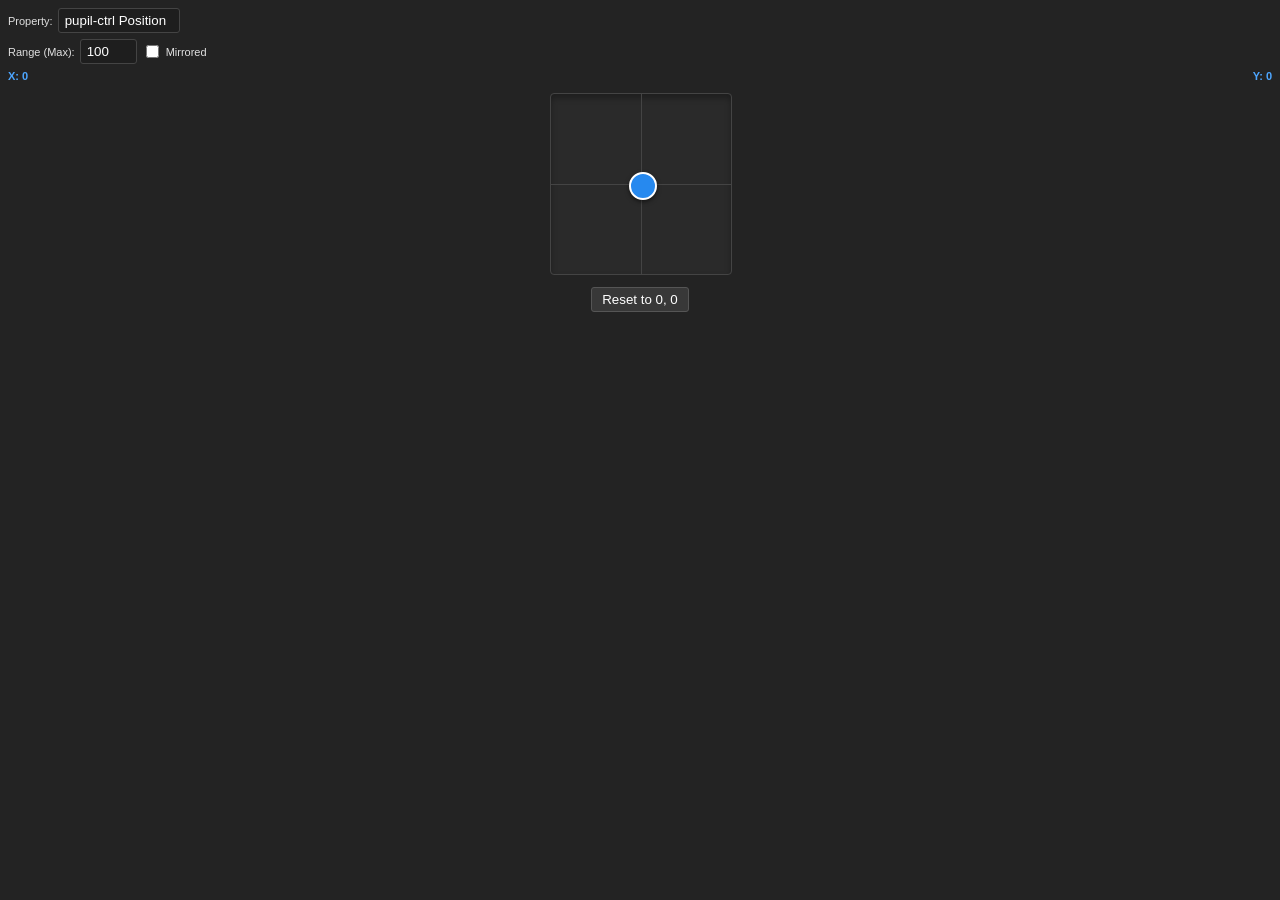
==== Expression_Panel_V2/PupilJoystickCEP/index.html @ da44c267 "Update Expression Panel with customizable Favourites and add other scripts" ====
<!DOCTYPE html>
<html>

<head>
    <meta charset="utf-8">
    <title>Pupil Joystick</title>
    <link rel="stylesheet" href="css/style.css">
</head>

<body>
    <div id="content">
        <div class="row">
            <label>Property:</label>
            <input type="text" id="propName" value="pupil-ctrl Position" />
        </div>
        <div class="row">
            <label>Range (Max):</label>
            <input type="number" id="joyRange" value="100" />

            <label class="check-label">
                <input type="checkbox" id="chkMirrored" /> Mirrored
            </label>
        </div>

        <div class="row labels-only">
            <span>X: <span id="valX">0</span></span>
            <span>Y: <span id="valY">0</span></span>
        </div>

        <div id="pad-container">
            <div id="pad">
                <div id="crosshair-x"></div>
                <div id="crosshair-y"></div>
                <div id="knob"></div>
            </div>
        </div>

        <button id="btnReset">Reset to 0, 0</button>
    </div>

    <!-- Adobe CSInterface script -->
    <script src="js/CSInterface.js"></script>
    <script src="js/main.js"></script>
</body>

</html>
---- Expression_Panel_V2/PupilJoystickCEP/css/style.css ----
body,
html {
    margin: 0;
    padding: 0;
    width: 100%;
    height: 100%;
    background-color: #232323;
    color: #e0e0e0;
    font-family: "Segoe UI", Arial, sans-serif;
    font-size: 11px;
    user-select: none;
    -webkit-user-select: none;
}

#content {
    padding: 8px;
    display: flex;
    flex-direction: column;
    gap: 6px;
    align-items: center;
}

.row {
    display: flex;
    flex-direction: row;
    align-items: center;
    gap: 5px;
    width: 100%;
    justify-content: flex-start;
}

.labels-only {
    justify-content: space-between;
    padding: 0 10px;
    font-weight: bold;
    color: #4da6ff;
}

input[type="text"],
input[type="number"] {
    background-color: #1e1e1e;
    color: #fff;
    border: 1px solid #444;
    border-radius: 3px;
    padding: 4px;
    padding-left: 6px;
    outline: none;
}

input[type="text"] {
    width: 110px;
}

input[type="number"] {
    width: 45px;
}

input:focus {
    border-color: #2673c4;
}

.check-label {
    display: flex;
    align-items: center;
    gap: 4px;
    cursor: pointer;
}

#pad-container {
    margin-top: 5px;
    width: 180px;
    height: 180px;
}

#pad {
    position: relative;
    width: 100%;
    height: 100%;
    background-color: #2a2a2a;
    border: 1px solid #444;
    border-radius: 4px;
    box-shadow: 0 4px 6px rgba(0, 0, 0, 0.3) inset;
    overflow: hidden;
}

#crosshair-x {
    position: absolute;
    top: 50%;
    left: 0;
    width: 100%;
    height: 1px;
    background-color: #444;
}

#crosshair-y {
    position: absolute;
    top: 0;
    left: 50%;
    width: 1px;
    height: 100%;
    background-color: #444;
}

#knob {
    position: absolute;
    width: 24px;
    height: 24px;
    background-color: #2689ef;
    border: 2px solid #fff;
    border-radius: 50%;
    box-shadow: 0 2px 4px rgba(0, 0, 0, 0.5);
    /* initial center position minus half width */
    left: calc(50% - 12px);
    top: calc(50% - 12px);
    cursor: grab;
    pointer-events: none;
    /* Let pad capture events so it doesn't stutter on fast moves */
    will-change: left, top;
}

#pad:active #knob {
    cursor: grabbing;
}

button {
    background-color: #383838;
    color: #fff;
    border: 1px solid #555;
    border-radius: 3px;
    padding: 4px 10px;
    margin-top: 8px;
    cursor: pointer;
    font-weight: 500;
}

button:hover {
    background-color: #484848;
}

button:active {
    background-color: #2673c4;
    border-color: #2673c4;
}
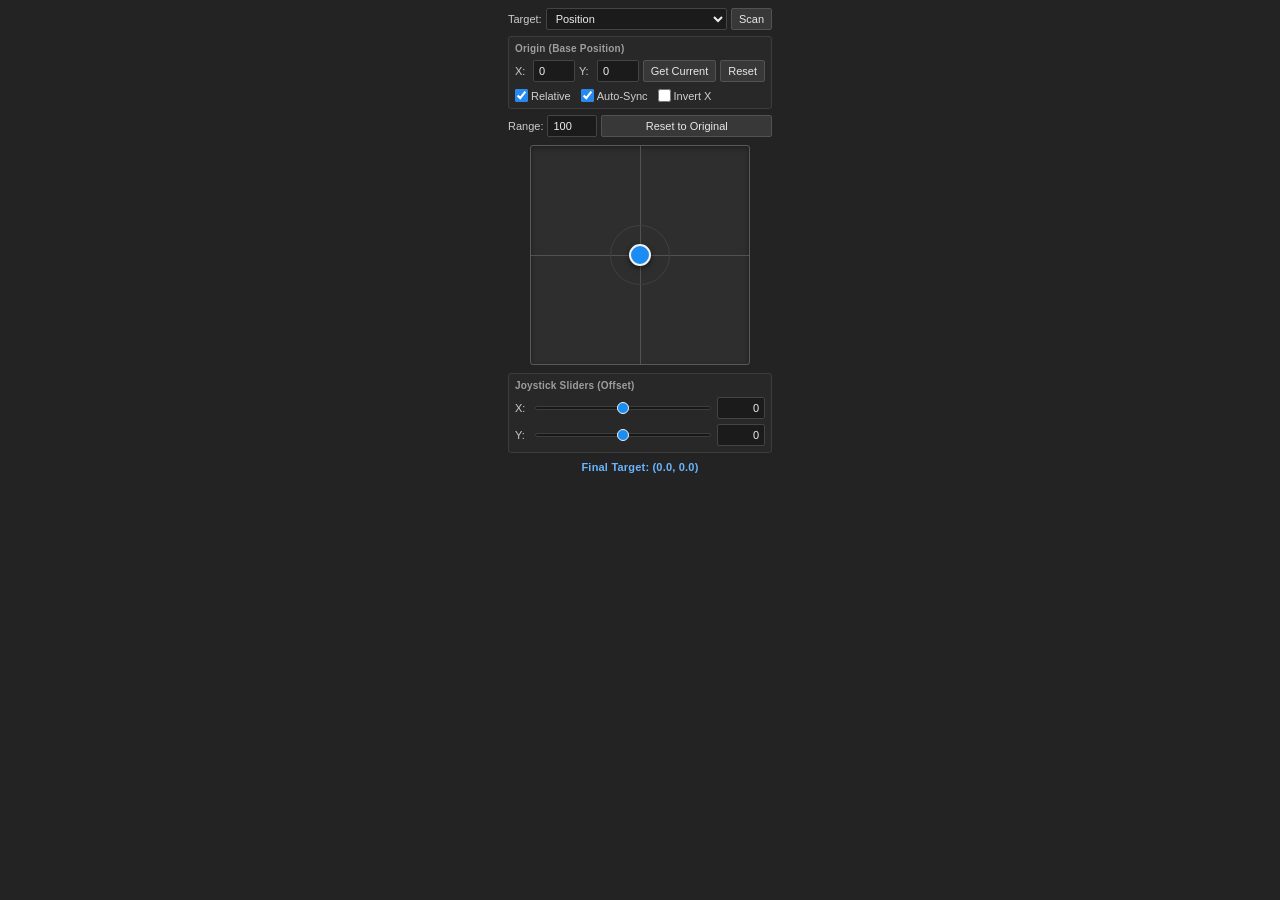
==== commit 72dc1023: "Update Add Mouth with Auto React Audio parent layer and automate lipsync expression" ====
--- a/Expression_Panel_V2/PupilJoystickCEP/index.html
+++ b/Expression_Panel_V2/PupilJoystickCEP/index.html
@@ -3,39 +3,95 @@
 
 <head>
     <meta charset="utf-8">
-    <title>Pupil Joystick</title>
+    <title>Joystick</title>
     <link rel="stylesheet" href="css/style.css">
 </head>
 
 <body>
     <div id="content">
-        <div class="row">
-            <label>Property:</label>
-            <input type="text" id="propName" value="pupil-ctrl Position" />
-        </div>
-        <div class="row">
-            <label>Range (Max):</label>
-            <input type="number" id="joyRange" value="100" />
-
-            <label class="check-label">
-                <input type="checkbox" id="chkMirrored" /> Mirrored
-            </label>
+        <!-- 1. Top Row: Target Dropdown & Scan Button -->
+        <div class="row top-row">
+            <label for="ddTarget" class="lbl-inline">Target:</label>
+            <select id="ddTarget" title="Select target property or effect">
+                <option value="Position">Position</option>
+                <option value="Anchor Point">Anchor Point</option>
+                <option value="pupil-ctrl Position">pupil-ctrl Position</option>
+                <option value="(Custom...)">(Custom...)</option>
+            </select>
+            <button id="btnScan" type="button" title="Scan Essential Properties, Effects, and Transform properties on the selected layer">Scan</button>
         </div>
 
-        <div class="row labels-only">
-            <span>X: <span id="valX">0</span></span>
-            <span>Y: <span id="valY">0</span></span>
+        <!-- Inline Custom Property Input (shown when (Custom...) is selected) -->
+        <div id="customTargetRow" class="row custom-row hidden">
+            <input type="text" id="txtCustomTarget" placeholder="Enter property or effect name..." />
+            <button id="btnAddCustom" type="button" title="Use custom target property">Set</button>
+            <button id="btnCancelCustom" type="button" class="btn-muted" title="Cancel custom property">Cancel</button>
         </div>
 
+        <!-- 2. Origin (Base Position) Section -->
+        <div class="panel">
+            <div class="panel-title">Origin (Base Position)</div>
+            <div class="row origin-inputs-row">
+                <label for="txtOriginX" class="axis-lbl">X:</label>
+                <input type="number" id="txtOriginX" class="origin-input" value="0" step="0.1" />
+                <label for="txtOriginY" class="axis-lbl">Y:</label>
+                <input type="number" id="txtOriginY" class="origin-input" value="0" step="0.1" />
+                <button id="btnGetOrigin" type="button" title="Capture the current value/position of the selected layer as the base origin">Get Current</button>
+                <button id="btnResetOrigin" type="button" title="Reset object and joystick back to its original base position">Reset</button>
+            </div>
+            <div class="row origin-options-row">
+                <label class="check-label" title="When checked, joystick moves the object from its original base position instead of 0, 0.">
+                    <input type="checkbox" id="chkRelative" checked />
+                    <span>Relative</span>
+                </label>
+                <label class="check-label" title="Automatically sample the layer's current position when hovering, selecting layers, or starting a move.">
+                    <input type="checkbox" id="chkAutoSync" checked />
+                    <span>Auto-Sync</span>
+                </label>
+                <label class="check-label" title="Invert the X axis so it behaves properly for horizontally flipped compositions.">
+                    <input type="checkbox" id="chkMirrored" />
+                    <span>Invert X</span>
+                </label>
+            </div>
+        </div>
+
+        <!-- 3. Range & Reset Row -->
+        <div class="row range-row">
+            <label for="txtRange" class="lbl-inline">Range:</label>
+            <input type="number" id="txtRange" value="100" min="1" step="1" />
+            <button id="btnReset" type="button" class="btn-grow" title="Reset joystick offset to 0, 0 (returns layer to its original base position)">Reset to Original</button>
+        </div>
+
+        <!-- 4. 2D Joystick Pad -->
         <div id="pad-container">
-            <div id="pad">
+            <div id="pad" title="Drag to move target property (Hold Shift to lock axis, Double-click to reset)">
                 <div id="crosshair-x"></div>
                 <div id="crosshair-y"></div>
+                <div id="center-guide"></div>
+                <svg id="pad-svg" viewBox="0 0 220 220" preserveAspectRatio="none">
+                    <line id="joy-line" x1="110" y1="110" x2="110" y2="110"></line>
+                </svg>
                 <div id="knob"></div>
             </div>
         </div>
 
-        <button id="btnReset">Reset to 0, 0</button>
+        <!-- 5. Sliders & Coordinate Controls -->
+        <div class="panel">
+            <div class="panel-title">Joystick Sliders (Offset)</div>
+            <div class="row slider-row">
+                <label for="txtValX" class="axis-lbl">X:</label>
+                <input type="range" id="sliderX" min="-100" max="100" step="0.1" value="0" />
+                <input type="number" id="txtValX" class="offset-input" value="0" step="0.1" />
+            </div>
+            <div class="row slider-row">
+                <label for="txtValY" class="axis-lbl">Y:</label>
+                <input type="range" id="sliderY" min="-100" max="100" step="0.1" value="0" />
+                <input type="number" id="txtValY" class="offset-input" value="0" step="0.1" />
+            </div>
+        </div>
+
+        <!-- 6. Result Coordinate Label -->
+        <div id="lblResult" class="result-label">Final Target: (0.0, 0.0)</div>
     </div>
 
     <!-- Adobe CSInterface script -->
--- a/Expression_Panel_V2/PupilJoystickCEP/css/style.css
+++ b/Expression_Panel_V2/PupilJoystickCEP/css/style.css
@@ -1,3 +1,7 @@
+* {
+    box-sizing: border-box;
+}
+
 body,
 html {
     margin: 0;
@@ -5,11 +9,13 @@
     width: 100%;
     height: 100%;
     background-color: #232323;
-    color: #e0e0e0;
-    font-family: "Segoe UI", Arial, sans-serif;
+    color: #dcdcdc;
+    font-family: "Segoe UI", Tahoma, Arial, sans-serif;
     font-size: 11px;
     user-select: none;
     -webkit-user-select: none;
+    overflow-x: hidden;
+    overflow-y: auto;
 }
 
 #content {
@@ -17,70 +23,182 @@
     display: flex;
     flex-direction: column;
     gap: 6px;
-    align-items: center;
+    align-items: stretch;
+    max-width: 280px;
+    margin: 0 auto;
 }
 
 .row {
     display: flex;
     flex-direction: row;
     align-items: center;
+    gap: 4px;
+    width: 100%;
+}
+
+.hidden {
+    display: none !important;
+}
+
+.lbl-inline {
+    color: #cccccc;
+    white-space: nowrap;
+}
+
+.axis-lbl {
+    width: 14px;
+    color: #cccccc;
+    font-weight: 500;
+    flex-shrink: 0;
+}
+
+/* Panels (Origin & Sliders) */
+.panel {
+    background-color: #282828;
+    border: 1px solid #3c3c3c;
+    border-radius: 3px;
+    padding: 6px;
+    display: flex;
+    flex-direction: column;
     gap: 5px;
-    width: 100%;
-    justify-content: flex-start;
-}
-
-.labels-only {
-    justify-content: space-between;
-    padding: 0 10px;
-    font-weight: bold;
-    color: #4da6ff;
-}
-
+}
+
+.panel-title {
+    font-size: 10px;
+    font-weight: 600;
+    color: #9e9e9e;
+    margin-bottom: 1px;
+    letter-spacing: 0.2px;
+}
+
+/* Form Controls */
+select,
 input[type="text"],
 input[type="number"] {
-    background-color: #1e1e1e;
-    color: #fff;
-    border: 1px solid #444;
-    border-radius: 3px;
-    padding: 4px;
-    padding-left: 6px;
+    background-color: #1b1b1b;
+    color: #eeeeee;
+    border: 1px solid #444444;
+    border-radius: 2px;
+    padding: 3px 5px;
+    font-size: 11px;
+    font-family: inherit;
     outline: none;
-}
-
-input[type="text"] {
-    width: 110px;
-}
-
-input[type="number"] {
-    width: 45px;
-}
-
-input:focus {
+    height: 22px;
+}
+
+select:focus,
+input[type="text"]:focus,
+input[type="number"]:focus {
+    border-color: #2689ef;
+}
+
+/* Remove number spinner arrows for compact layout */
+input[type="number"]::-webkit-inner-spin-button,
+input[type="number"]::-webkit-outer-spin-button {
+    -webkit-appearance: none;
+    margin: 0;
+}
+
+.top-row select {
+    flex: 1;
+    min-width: 0;
+}
+
+.custom-row input[type="text"] {
+    flex: 1;
+    min-width: 0;
+}
+
+.origin-input {
+    width: 48px;
+    flex-shrink: 1;
+    min-width: 38px;
+}
+
+.origin-inputs-row {
+    justify-content: space-between;
+}
+
+.origin-options-row {
+    justify-content: flex-start;
+    gap: 10px;
+    padding-top: 2px;
+}
+
+.range-row #txtRange {
+    width: 50px;
+}
+
+.btn-grow {
+    flex: 1;
+}
+
+.check-label {
+    display: flex;
+    align-items: center;
+    gap: 3px;
+    cursor: pointer;
+    color: #d0d0d0;
+    white-space: nowrap;
+}
+
+.check-label input[type="checkbox"] {
+    margin: 0;
+    cursor: pointer;
+    accent-color: #2689ef;
+}
+
+/* Buttons */
+button {
+    background-color: #383838;
+    color: #e8e8e8;
+    border: 1px solid #525252;
+    border-radius: 2px;
+    padding: 0 7px;
+    height: 22px;
+    font-size: 11px;
+    font-family: inherit;
+    cursor: pointer;
+    white-space: nowrap;
+    transition: background-color 0.08s ease, border-color 0.08s ease;
+}
+
+button:hover {
+    background-color: #464646;
+    border-color: #666666;
+}
+
+button:active {
+    background-color: #2673c4;
     border-color: #2673c4;
-}
-
-.check-label {
-    display: flex;
+    color: #ffffff;
+}
+
+.btn-muted {
+    background-color: #2e2e2e;
+    color: #b0b0b0;
+}
+
+/* 2D Joystick Pad */
+#pad-container {
+    display: flex;
+    justify-content: center;
     align-items: center;
-    gap: 4px;
-    cursor: pointer;
-}
-
-#pad-container {
-    margin-top: 5px;
-    width: 180px;
-    height: 180px;
+    width: 100%;
+    margin: 2px 0;
 }
 
 #pad {
     position: relative;
-    width: 100%;
-    height: 100%;
-    background-color: #2a2a2a;
-    border: 1px solid #444;
-    border-radius: 4px;
-    box-shadow: 0 4px 6px rgba(0, 0, 0, 0.3) inset;
+    width: 220px;
+    height: 220px;
+    background-color: #2e2e2e;
+    border: 1px solid #595959;
+    border-radius: 3px;
+    box-shadow: inset 0 2px 5px rgba(0, 0, 0, 0.35);
     overflow: hidden;
+    cursor: crosshair;
+    flex-shrink: 0;
 }
 
 #crosshair-x {
@@ -89,7 +207,8 @@
     left: 0;
     width: 100%;
     height: 1px;
-    background-color: #444;
+    background-color: #525252;
+    pointer-events: none;
 }
 
 #crosshair-y {
@@ -98,46 +217,105 @@
     left: 50%;
     width: 1px;
     height: 100%;
-    background-color: #444;
+    background-color: #525252;
+    pointer-events: none;
+}
+
+#center-guide {
+    position: absolute;
+    width: 60px;
+    height: 60px;
+    left: calc(50% - 30px);
+    top: calc(50% - 30px);
+    border: 1px solid #404040;
+    border-radius: 50%;
+    pointer-events: none;
+}
+
+#pad-svg {
+    position: absolute;
+    top: 0;
+    left: 0;
+    width: 100%;
+    height: 100%;
+    pointer-events: none;
+}
+
+#joy-line {
+    stroke: rgba(51, 153, 255, 0.55);
+    stroke-width: 2;
+    stroke-linecap: round;
 }
 
 #knob {
     position: absolute;
-    width: 24px;
-    height: 24px;
-    background-color: #2689ef;
-    border: 2px solid #fff;
+    width: 22px;
+    height: 22px;
+    background-color: #1a8cf2;
+    border: 2px solid #f2f2f2;
     border-radius: 50%;
-    box-shadow: 0 2px 4px rgba(0, 0, 0, 0.5);
-    /* initial center position minus half width */
-    left: calc(50% - 12px);
-    top: calc(50% - 12px);
+    box-shadow: 0 2px 5px rgba(0, 0, 0, 0.55);
+    left: calc(50% - 11px);
+    top: calc(50% - 11px);
+    pointer-events: none;
+    will-change: left, top;
+}
+
+#pad:active {
+    cursor: grabbing;
+}
+
+#pad:active #knob {
+    background-color: #369eff;
+    box-shadow: 0 0 8px rgba(38, 137, 239, 0.75);
+}
+
+/* Sliders */
+.slider-row {
+    gap: 6px;
+}
+
+input[type="range"] {
+    -webkit-appearance: none;
+    appearance: none;
+    flex: 1;
+    height: 4px;
+    background: #181818;
+    border: 1px solid #3d3d3d;
+    border-radius: 2px;
+    outline: none;
+    margin: 0;
+    cursor: pointer;
+}
+
+input[type="range"]::-webkit-slider-thumb {
+    -webkit-appearance: none;
+    appearance: none;
+    width: 12px;
+    height: 12px;
+    border-radius: 50%;
+    background: #1a8cf2;
+    border: 1.5px solid #f2f2f2;
     cursor: grab;
-    pointer-events: none;
-    /* Let pad capture events so it doesn't stutter on fast moves */
-    will-change: left, top;
-}
-
-#pad:active #knob {
+}
+
+input[type="range"]:active::-webkit-slider-thumb {
     cursor: grabbing;
-}
-
-button {
-    background-color: #383838;
-    color: #fff;
-    border: 1px solid #555;
-    border-radius: 3px;
-    padding: 4px 10px;
-    margin-top: 8px;
-    cursor: pointer;
-    font-weight: 500;
-}
-
-button:hover {
-    background-color: #484848;
-}
-
-button:active {
-    background-color: #2673c4;
-    border-color: #2673c4;
+    background: #369eff;
+}
+
+.offset-input {
+    width: 48px;
+    text-align: right;
+    flex-shrink: 0;
+}
+
+/* Result Coordinate Label */
+.result-label {
+    text-align: center;
+    font-size: 11px;
+    font-weight: 600;
+    color: #6ab5ff;
+    padding: 2px 0;
+    letter-spacing: 0.2px;
 }
